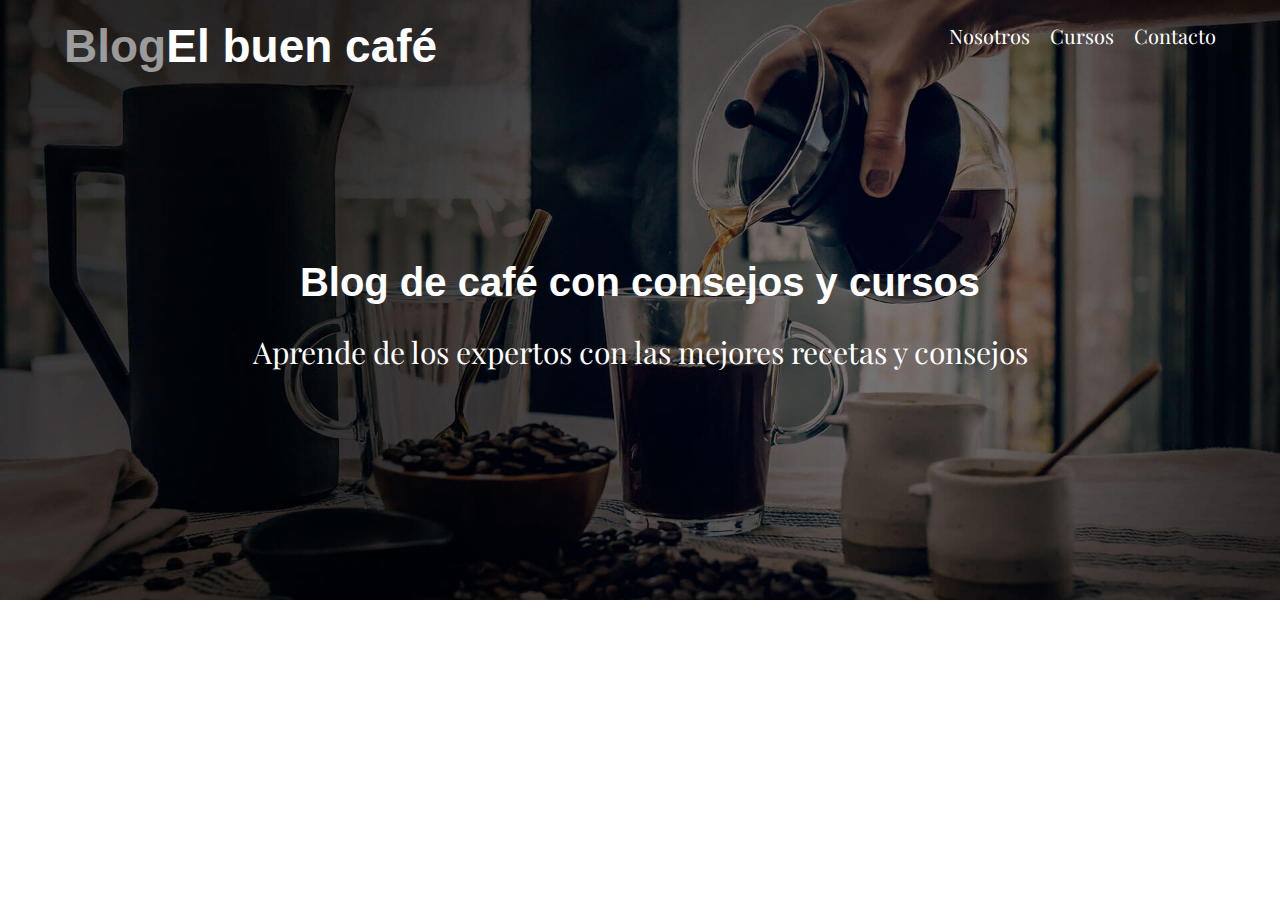
==== index.html @ 747501a8 "Primer commit, se tiene el menu, logo titulo y contendor de presentacion con dienos listos" ====
<!DOCTYPE html>
<html lang="en">
<head>
    <meta charset="UTF-8">
    <meta http-equiv="X-UA-Compatible" content="IE=edge">
    <meta name="viewport" content="width=device-width, initial-scale=1.0">
    <title>El buen café</title>
    <link rel="stylesheet" href="css/normalize.css">
    <link rel="stylesheet" href="css/style.css">
    <link rel="preconnect" href="https://fonts.googleapis.com">
<link rel="preconnect" href="https://fonts.gstatic.com" crossorigin>
<link href="https://fonts.googleapis.com/css2?family=Playfair+Display&display=swap" rel="stylesheet"> 
</head>
<body>
    <header class="header">
        <div class="contenedor">
            <div class="barra">
                <a class="logo" href="index.html">
                    <h1 class="no-margin"><span>Blog</span>El buen café</h1>
                </a>

                <nav class="navegacion">
                    <a href="nosotros.html" 
                    class="navegacion__enlace">Nosotros</a>
                    <a href="cursos.html" 
                    class="navegacion__enlace">Cursos</a>
                    <a href="contacto.html" 
                    class="navegacion__enlace">Contacto</a>
                </nav>
            </div>
        </div>

        <div class="header__texto">
            <h2 class="no-margin">Blog de café con consejos y cursos</h2>
            <p class="no-margin">Aprende de los expertos con las mejores recetas y consejos</p>
        </div>
    </header>
</body>
</html>
---- css/style.css ----
:root {
    --titulo: 'PT sans', sans-serif;
    --parrafo: 'Playfair Display', serif;

    --primario: #784d3c;
    --blanco: #ffffff;
    --negro: #000000;
}

html {
    box-sizing: border-box;
    font-size: 62.5%; /*1rem = 10px*/
}

*, *:before, *:after {
    box-sizing: inherit;
}

body {
    font-family: var(--parrafo);
    font-size: 4rem;
    line-height: 2;
}

/*Globales*/

.contenedor {
    max-width: 120rem;
    width: 90%;
    margin: 0 auto;
}

a {
    text-decoration: none;
}

h1, h2, h3, h4 {
    font-family: var(--titulo);
}

h1 {
    color: var(--blanco);
    font-size: 2.8rem;
}

h2 {
    font-size: 2rem;
}

h3 {
    font-size: 1.6rem;
}

h4 {
    font-size: 1.4rem;
}

p {
    font-size: 1.4rem;
}

img {
    max-width: 100%;
}

.no-margin {
    margin: 0;
}

.no-padding {
    padding: 0;
}

.cetrar-texto{
    text-align: center;
}

.header {
    background-image: url(../img/banner.jpg);
    height: 60rem;
    background-size: cover;
    background-repeat: no repeat;
    background-position: center center;
}

.header__texto {
    text-align: center;
    color: var(--blanco);
    margin-top: 15rem;
}

h1 span{
    color: #c3c3c3c3;
    font-weight: bold;
}

.navegacion__enlace {
    color: var(--blanco);
    font-family: var(--parrafo);
    font-size: 2rem;
    padding-bottom: 2rem;
}

.barra {
    display: flex;
    flex-direction: column;
    justify-content: center;
    align-items: center;
    gap: 2rem;
}

.navegacion {
    display: flex;
    flex-direction: column;
}

@media (min-width: 768px) {
    h1 {
        font-size: 4.6rem;
    }

    h2 {
        font-size: 4rem;
    }

    h3 {
        font-size: 3.6rem;
    }

    h4 {
        font-size: 3rem;
    }

    p {
        font-size: 3rem;
    }

    .barra {
        flex-direction: row;
        justify-content: space-between;
        align-items: center;
    }
    
    .navegacion {
        flex-direction: row;
        gap: 2rem;
    }
}
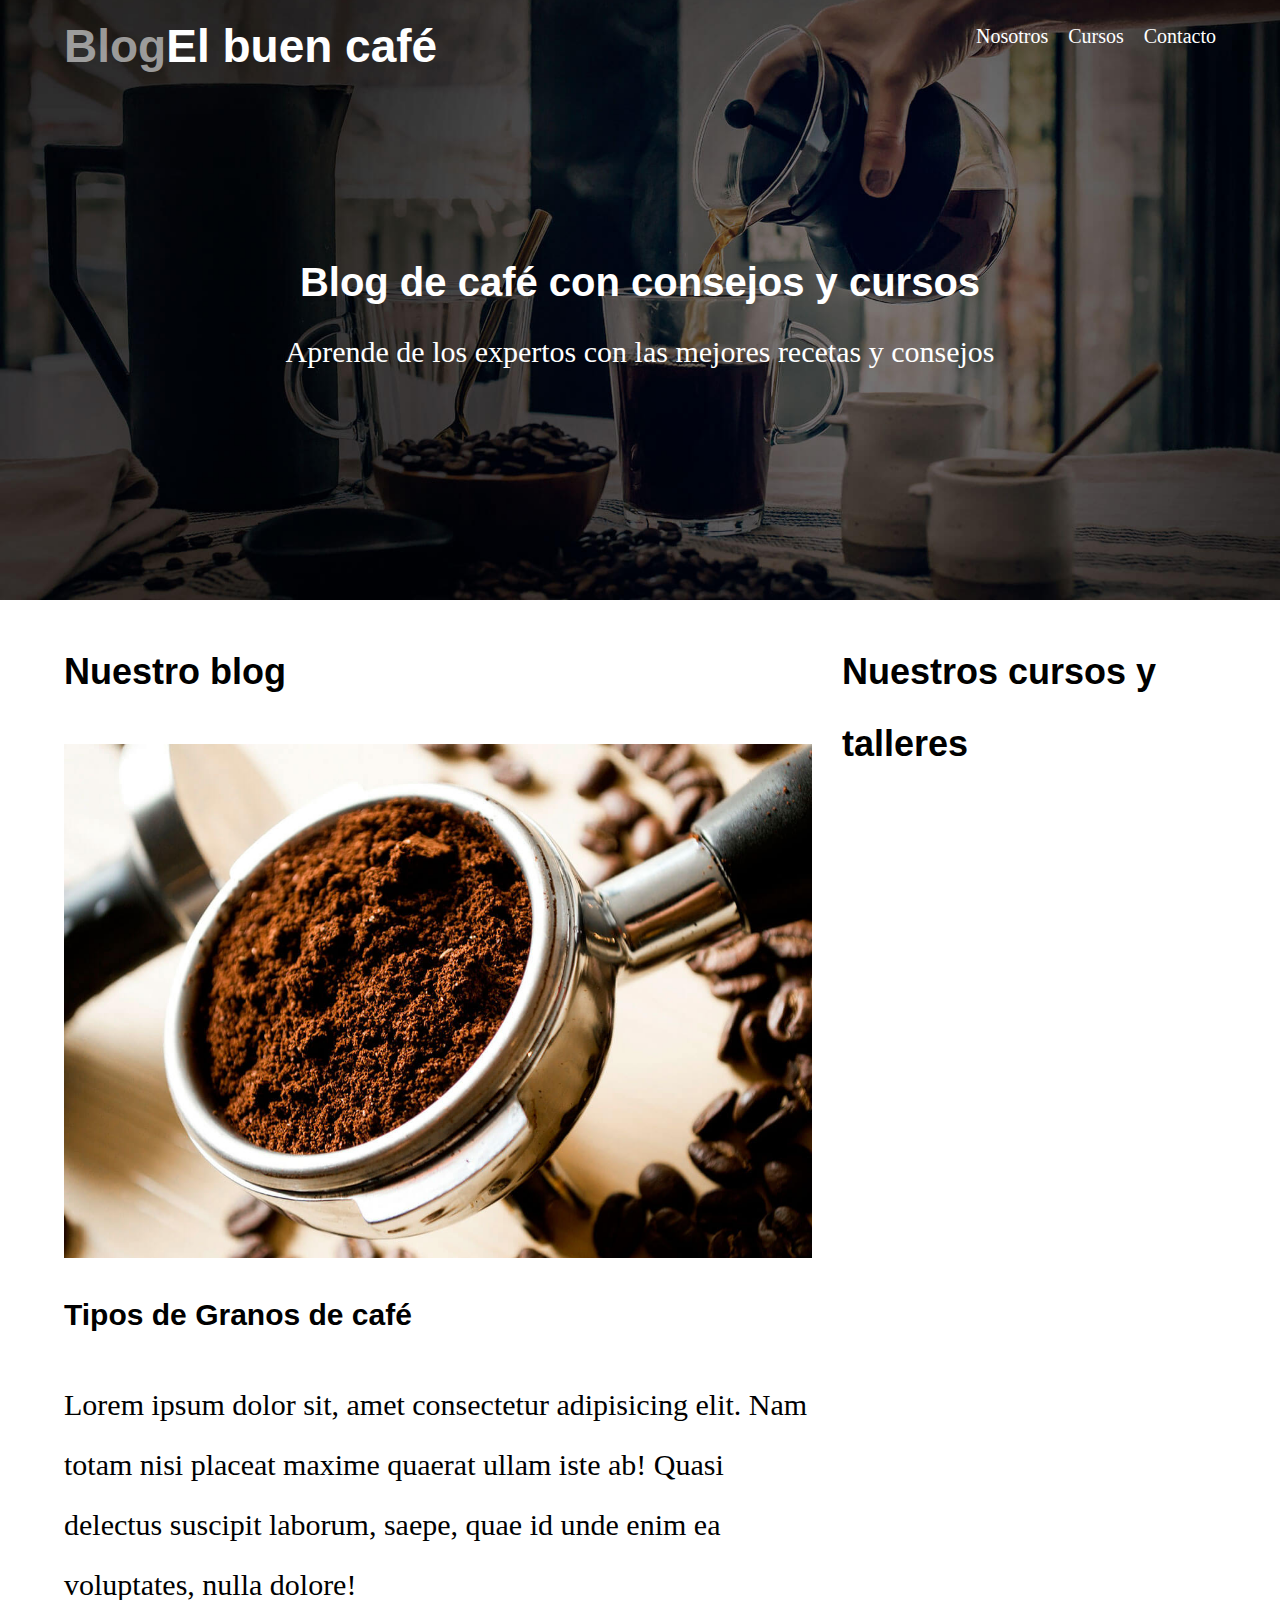
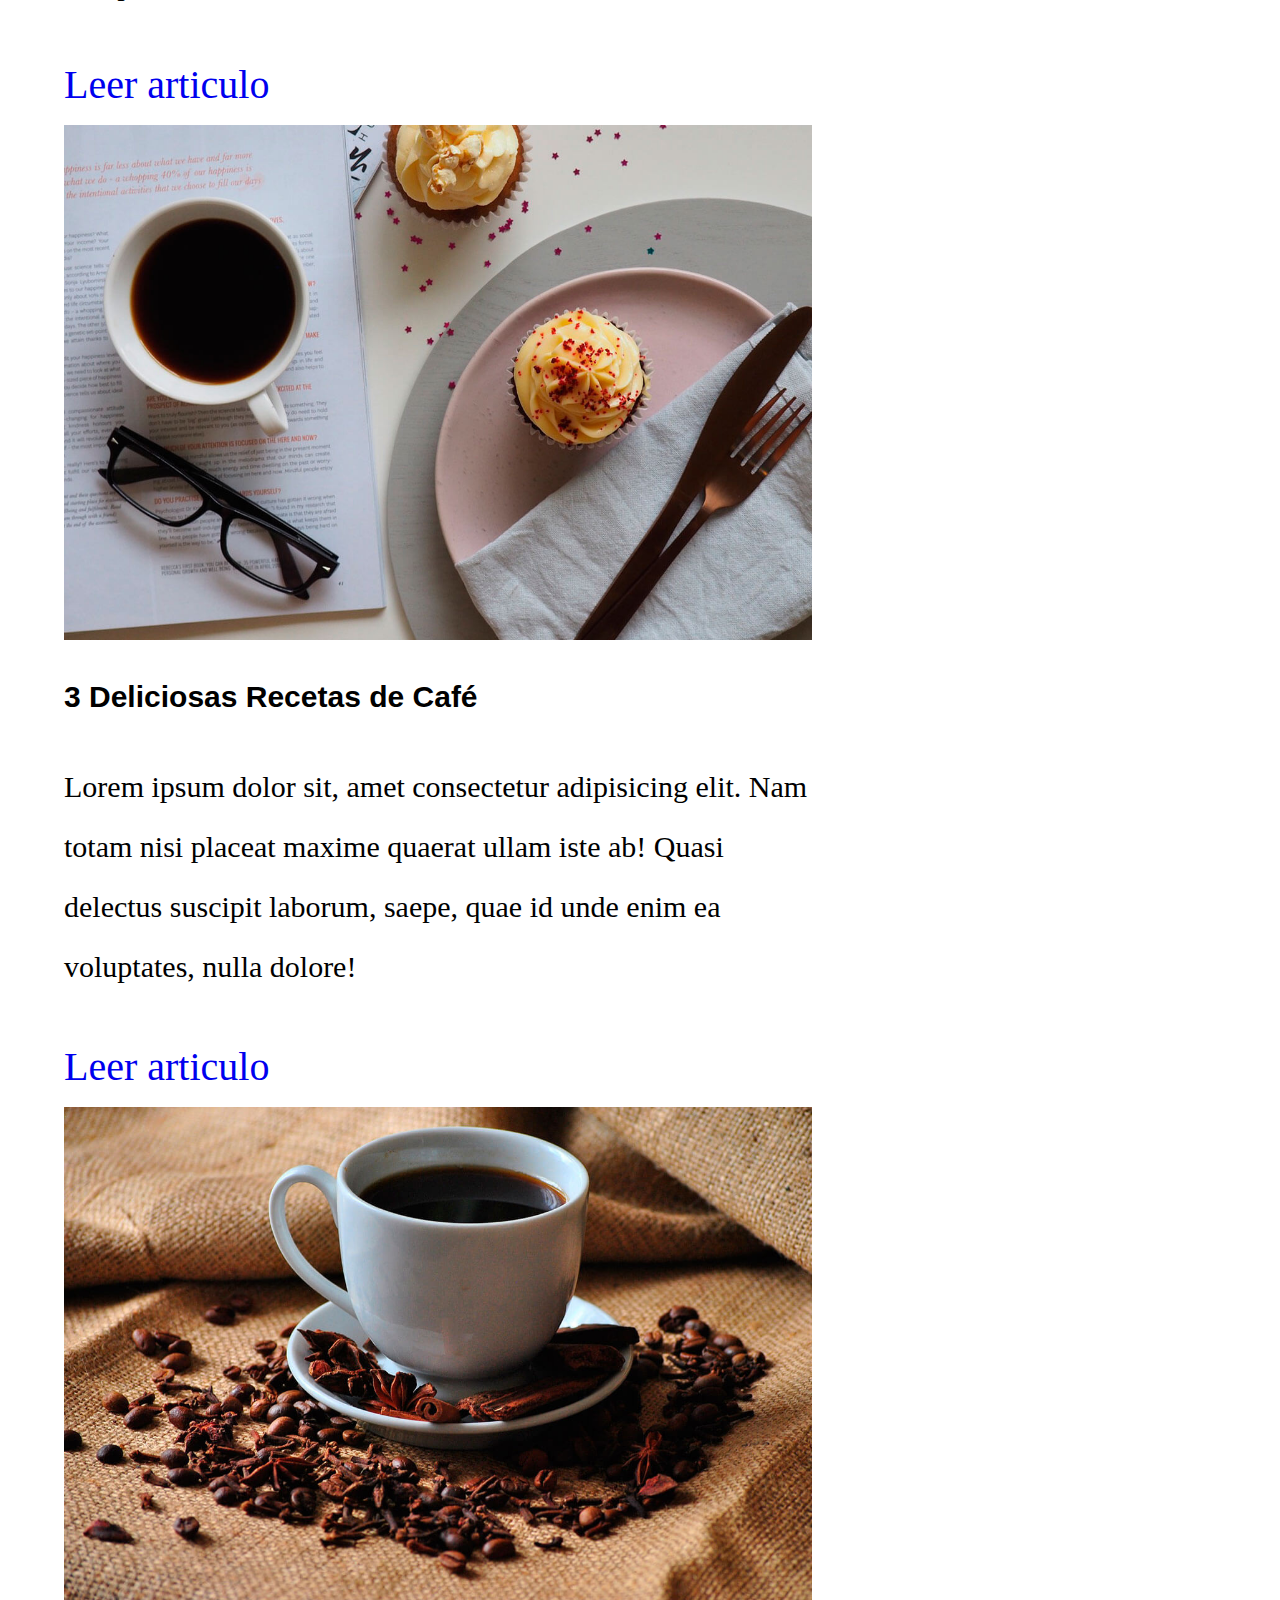
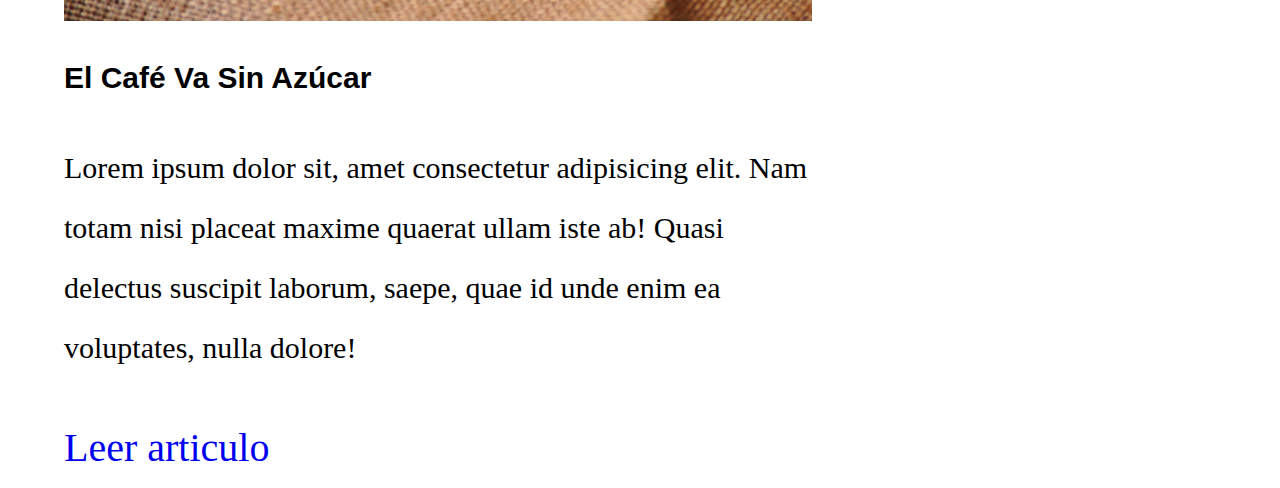
==== commit 02c51639: "Se agrego en el html la parte del blog dentro del main y el aside aun vacio. Todo esto sin css aun" ====
--- a/index.html
+++ b/index.html
@@ -35,5 +35,48 @@
             <p class="no-margin">Aprende de los expertos con las mejores recetas y consejos</p>
         </div>
     </header>
+    <!-- Contenido principal -->
+    <div class="contenedor contenido-principal">
+        <main class="blog">
+            <h3>Nuestro blog</h3>
+
+            <article class="entrada">
+                <div class="entrada__img">
+                    <img src="img/blog1.jpg" alt="Medidor café expresso">
+                </div>
+                <div class="entrada__contenido">
+                    <h4 class="no-margin">Tipos de Granos de café</h4>
+                    <p>Lorem ipsum dolor sit, amet consectetur adipisicing elit. Nam totam nisi placeat maxime quaerat ullam iste ab! Quasi delectus suscipit laborum, saepe, quae id unde enim ea voluptates, nulla dolore!</p>
+                    <a href="entrada.html" class="boton boton--primario">Leer articulo</a>
+                </div>
+            </article>
+
+            <article class="entrada">
+                <div class="entrada__img">
+                    <img src="img/blog2.jpg" alt="Medidor café expresso">
+                </div>
+                <div class="entrada__contenido">
+                    <h4 class="no-margin">3 Deliciosas Recetas de Café</h4>
+                    <p>Lorem ipsum dolor sit, amet consectetur adipisicing elit. Nam totam nisi placeat maxime quaerat ullam iste ab! Quasi delectus suscipit laborum, saepe, quae id unde enim ea voluptates, nulla dolore!</p>
+                    <a href="entrada.html" class="boton boton--primario">Leer articulo</a>
+                </div>
+            </article>
+
+            <article class="entrada">
+                <div class="entrada__img">
+                    <img src="img/blog3.jpg" alt="Medidor café expresso">
+                </div>
+                <div class="entrada__contenido">
+                    <h4 class="no-margin">El Café Va Sin Azúcar</h4>
+                    <p>Lorem ipsum dolor sit, amet consectetur adipisicing elit. Nam totam nisi placeat maxime quaerat ullam iste ab! Quasi delectus suscipit laborum, saepe, quae id unde enim ea voluptates, nulla dolore!</p>
+                    <a href="entrada.html" class="boton boton--primario">Leer articulo</a>
+                </div>
+            </article>
+        </main>
+
+        <aside class="sidebar">
+            <h3>Nuestros cursos y talleres</h3>
+        </aside>
+    </div>
 </body>
 </html>--- a/css/style.css
+++ b/css/style.css
@@ -1,6 +1,6 @@
 :root {
     --titulo: 'PT sans', sans-serif;
-    --parrafo: 'Playfair Display', serif;
+    --parrafo: 'Poppins', serif;
 
     --primario: #784d3c;
     --blanco: #ffffff;
@@ -145,4 +145,10 @@
         flex-direction: row;
         gap: 2rem;
     }
+
+    .contenido-principal {
+        display: grid;
+        grid-template-columns: 2fr 1fr;
+        gap: 3rem;
+    }
 }
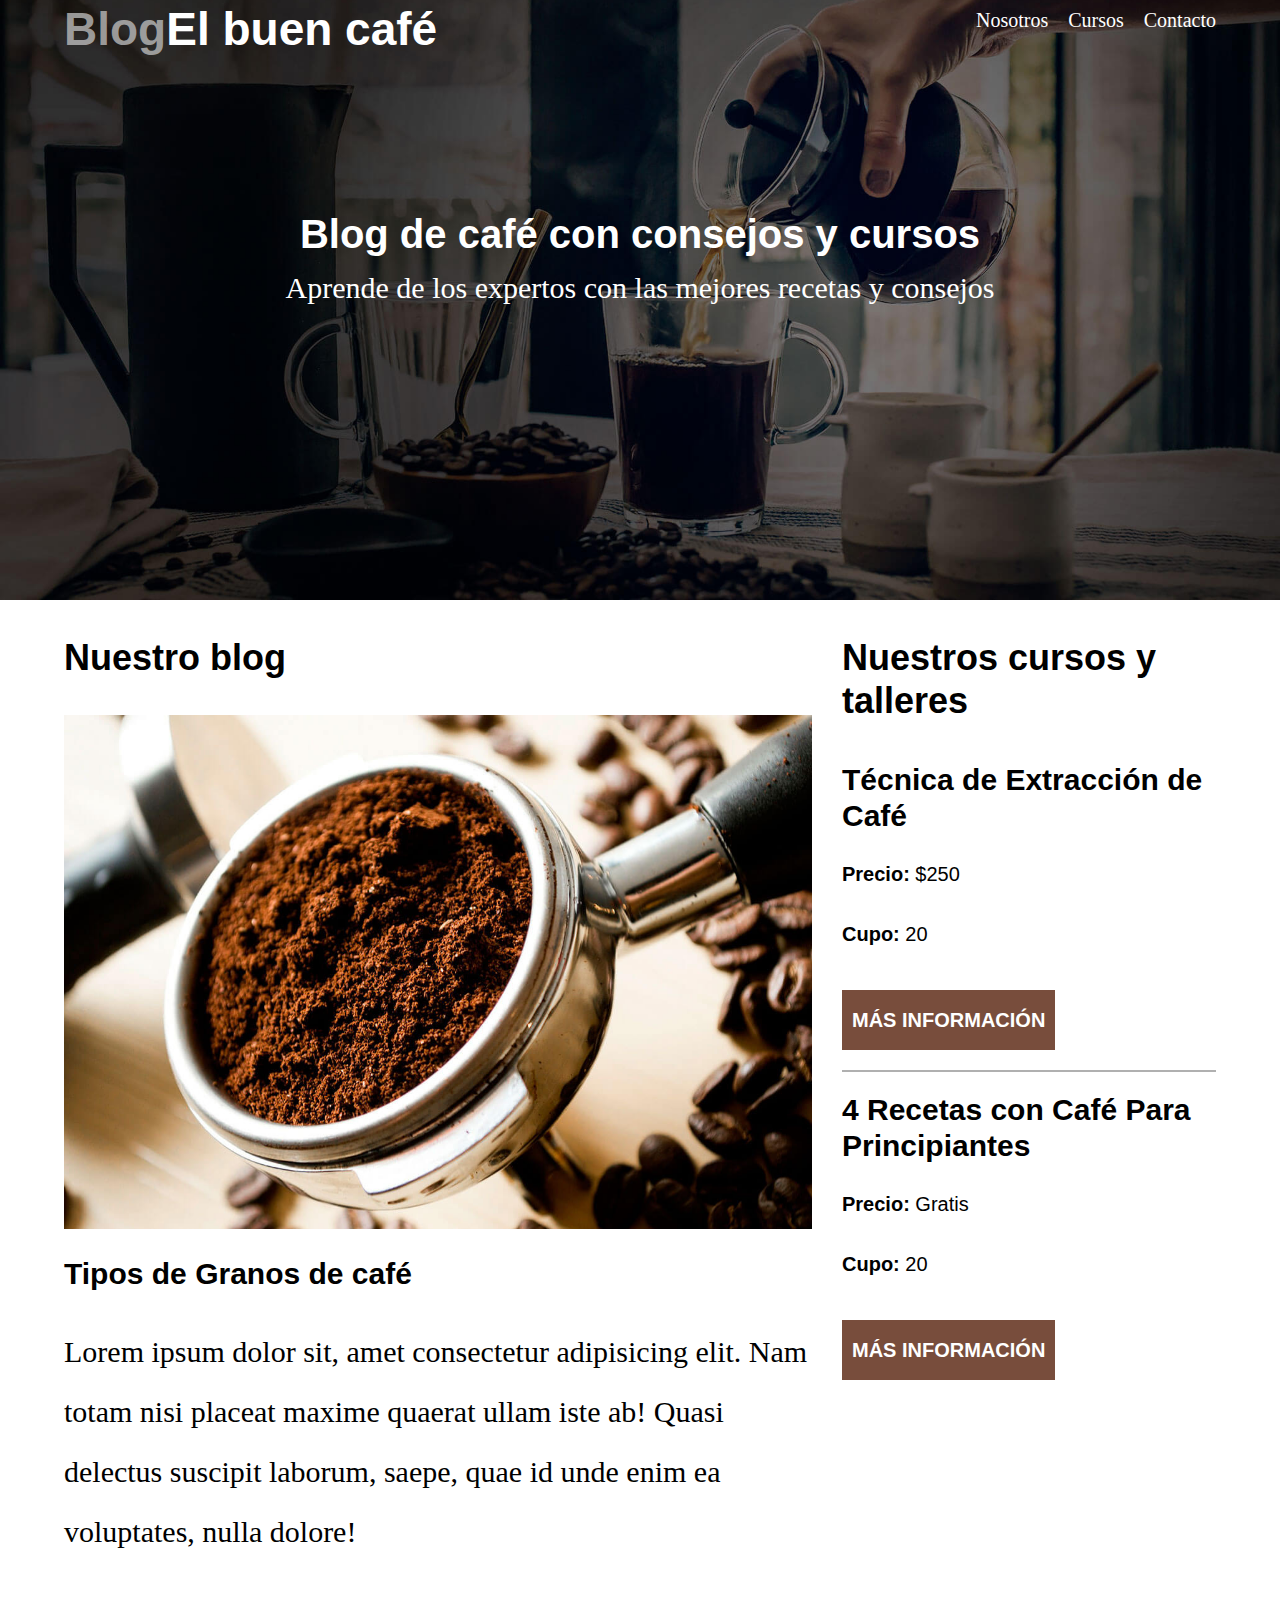
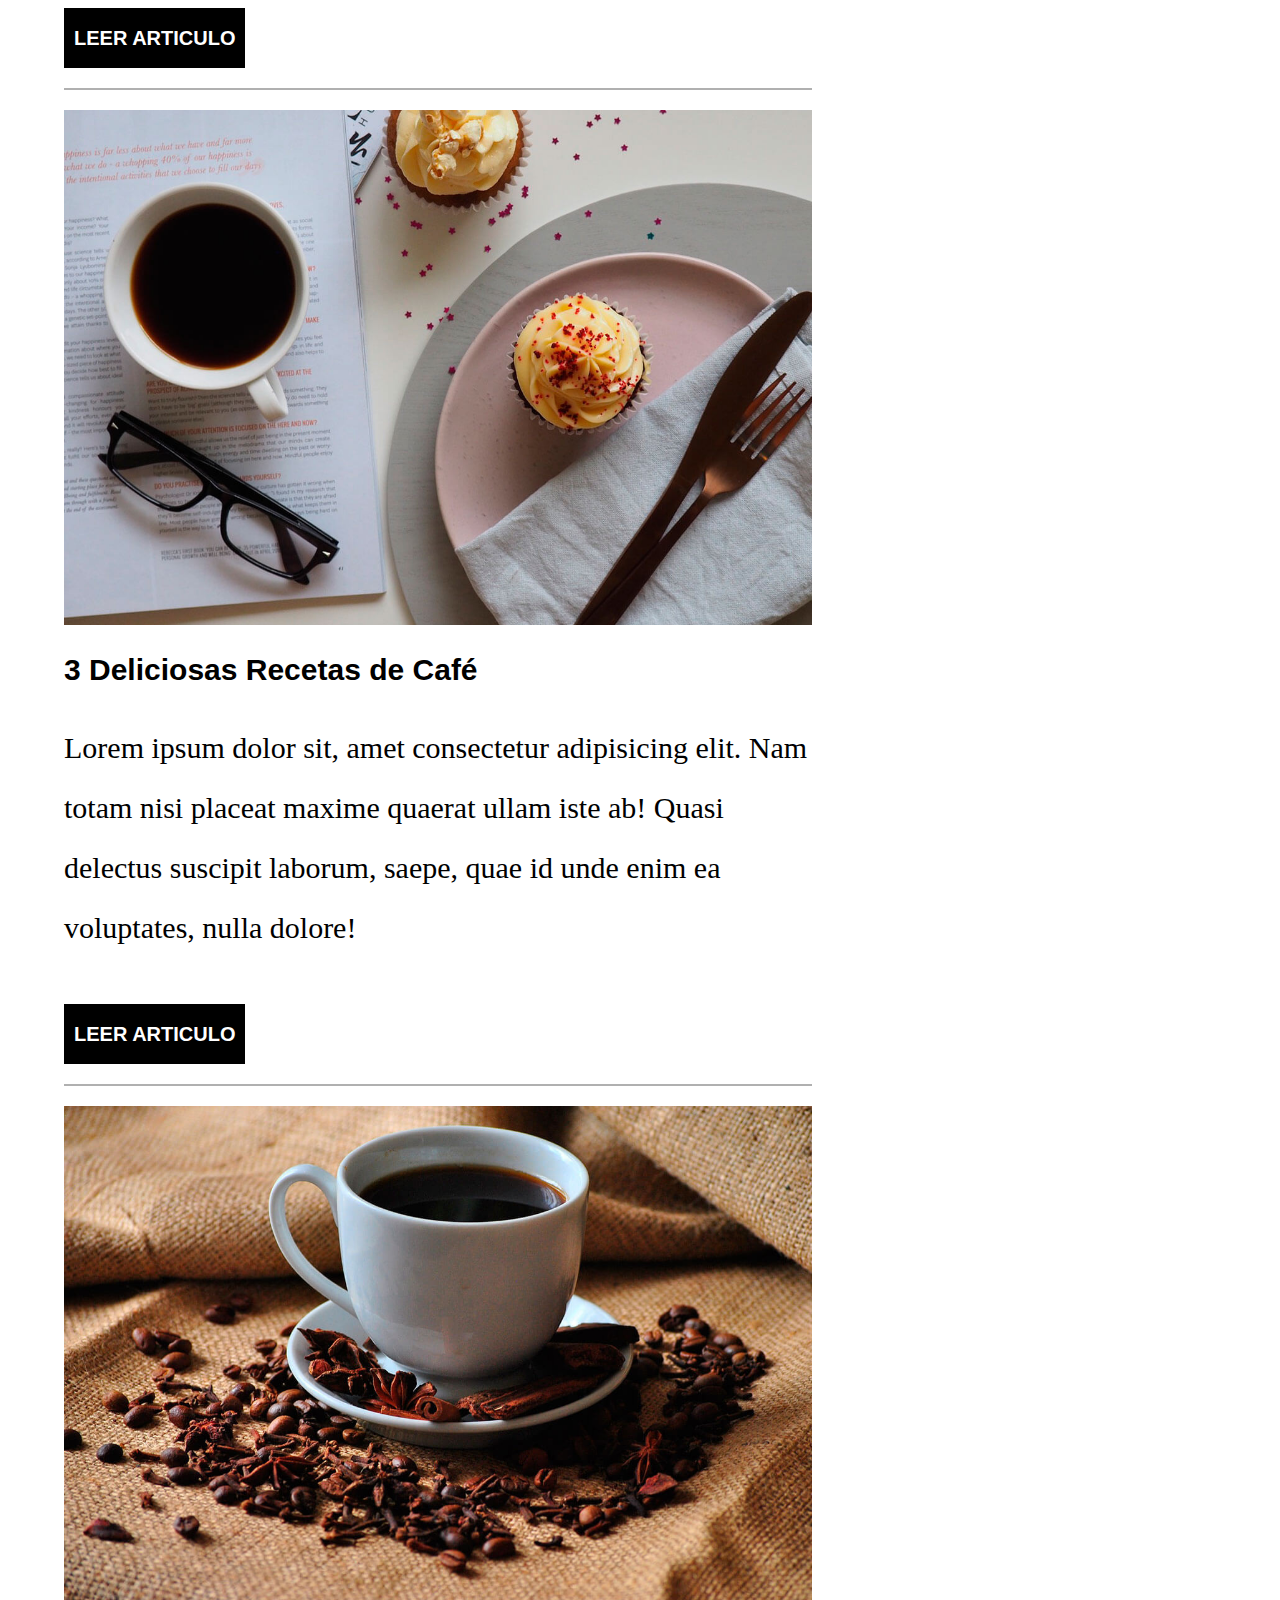
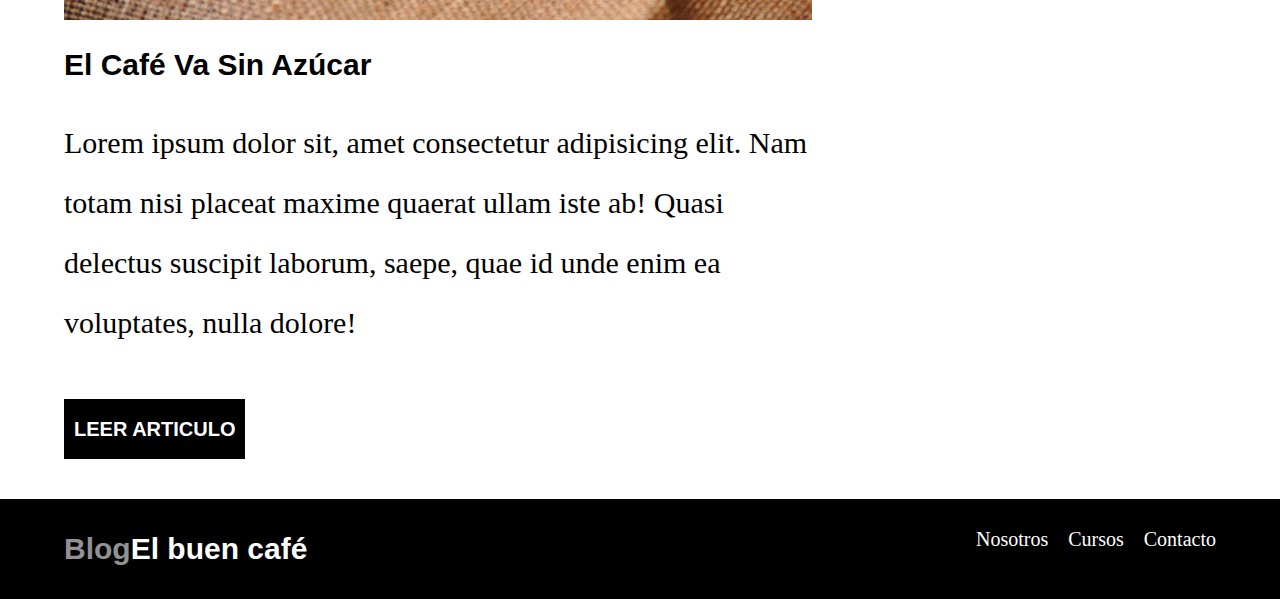
==== commit 81826bd7: "Se agregaron los botones primarios y secundarios, ademas de la seccion de cursos. Tambien se agregó " ====
--- a/index.html
+++ b/index.html
@@ -73,10 +73,53 @@
                 </div>
             </article>
         </main>
-
+        
         <aside class="sidebar">
             <h3>Nuestros cursos y talleres</h3>
+            
+            <ul class="cursos no-padding">
+                <li class="widget-curso">
+                    <h4 class="no-margin">Técnica de Extracción de Café</h4>
+                    <p class="widget-curso__label">Precio: 
+                        <span class="widget-curso__info">$250</span>
+                    </p>
+                    <p class="widget-curso__label">Cupo: 
+                        <span class="widget-curso__info">20</span>
+                    </p>
+                    <a href="entrada.html" class="boton boton--secundario">Más información</a>
+                </li>
+                
+                <li class="widget-curso">
+                    <h4 class="no-margin">4 Recetas con Café Para Principiantes</h4>
+                    <p class="widget-curso__label">Precio: 
+                        <span class="widget-curso__info">Gratis</span>
+                    </p>
+                    <p class="widget-curso__label">Cupo: 
+                        <span class="widget-curso__info">20</span>
+                    </p>
+                    <a href="entrada.html" class="boton boton--secundario">Más información</a>
+                </li>
+            </ul>
         </aside>
     </div>
+
+    <footer class="barra footer">
+        <div class="contenedor">
+            <div class="barra">
+                <a class="logo logo--footer" href="index.html">
+                    <h1 class="no-margin"><span>Blog</span>El buen café</h1>
+                </a>
+
+                <nav class="navegacion">
+                    <a href="nosotros.html" 
+                    class="navegacion__enlace">Nosotros</a>
+                    <a href="cursos.html" 
+                    class="navegacion__enlace">Cursos</a>
+                    <a href="contacto.html" 
+                    class="navegacion__enlace">Contacto</a>
+                </nav>
+            </div>
+        </div>
+    </footer>
 </body>
 </html>--- a/css/style.css
+++ b/css/style.css
@@ -4,6 +4,7 @@
 
     --primario: #784d3c;
     --blanco: #ffffff;
+    --gris: #b0b0b0;
     --negro: #000000;
 }
 
@@ -36,6 +37,7 @@
 
 h1, h2, h3, h4 {
     font-family: var(--titulo);
+    line-height: 1.2;
 }
 
 h1 {
@@ -152,3 +154,70 @@
         gap: 3rem;
     }
 }
+
+.cursos {
+    list-style: none;
+}
+
+.entrada {
+    border-bottom: 2px solid var(--gris);
+    margin-bottom: 2rem;
+}
+.entrada:last-of-type {
+    border-bottom: none;
+    margin-bottom: none;
+}
+
+.boton {
+    display: block;
+    color: var(--blanco);
+    font-family: var(--titulo);
+    font-size: 2rem;
+    text-transform: uppercase;
+    font-weight: bold;
+    padding: 1rem;
+    text-align: center;
+    margin-bottom: 2rem;
+}
+
+.boton--primario {
+    background-color: var(--negro);
+}
+.boton--secundario {
+    background-color: var(--primario);
+}
+
+@media (min-width: 768px) {
+    .boton {
+        display: inline-block;
+    }
+}
+
+.widget-curso {
+    border-bottom: 2px solid var(--gris);
+    margin-bottom: 2rem;
+}
+.widget-curso:last-of-type {
+    border-bottom: none;
+    margin-bottom: 0;
+}
+.widget-curso__label,
+.widget-curso__info {
+    font-size: 2rem;
+}
+.widget-curso__label {
+    font-family: var(--titulo);
+    font-weight: bold;
+}
+.widget-curso__info {
+    font-weight: normal;
+}
+
+.footer {
+    background-color: var(--negro);
+    padding: 2rem 0;
+}
+
+.logo--footer h1 {
+    font-size: 3rem;
+}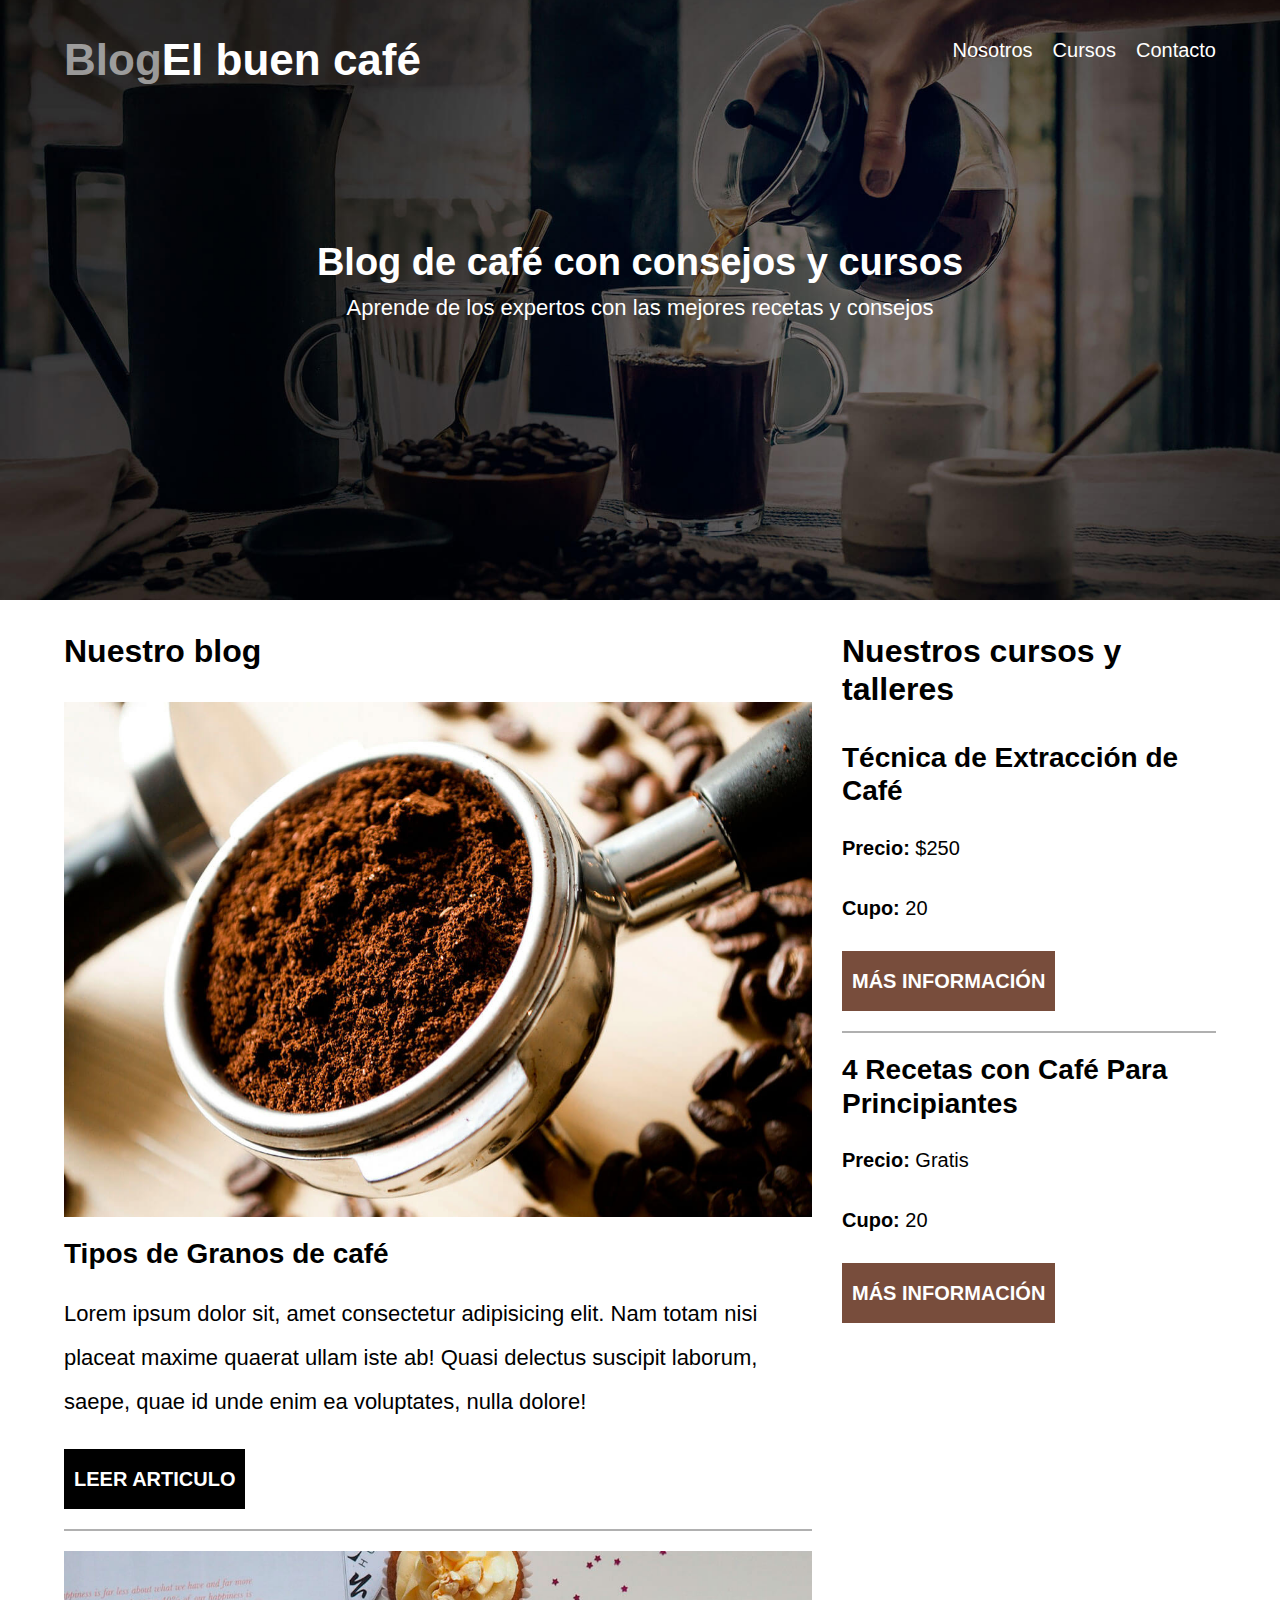
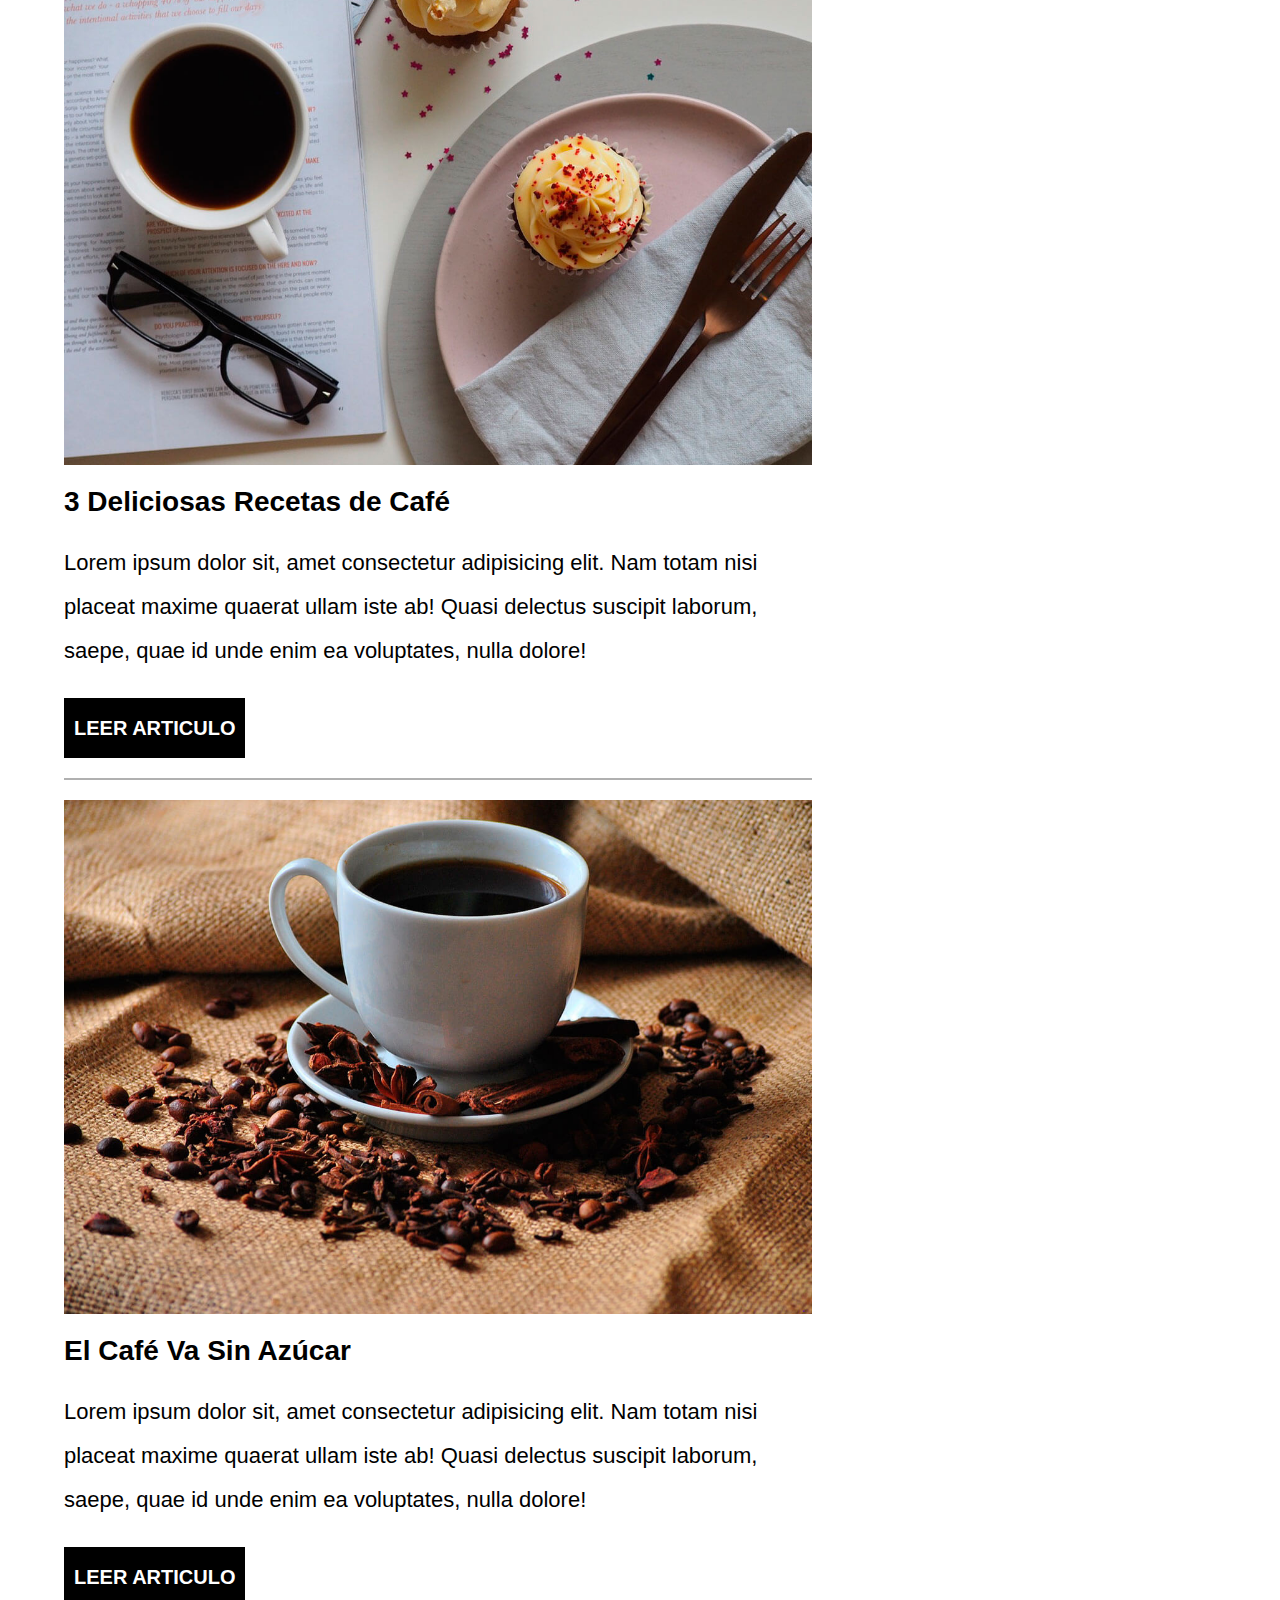
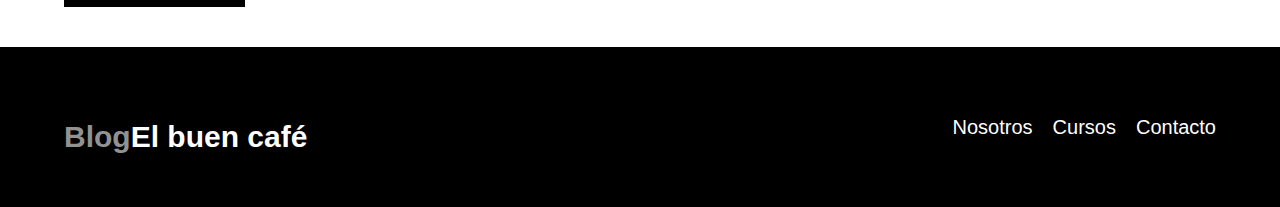
==== commit b4f9fb85: "Se agregó lazy loading a index, pero no veo que funcione en firefox developer edition" ====
--- a/index.html
+++ b/index.html
@@ -11,6 +11,7 @@
 <link rel="preconnect" href="https://fonts.gstatic.com" crossorigin>
 <link href="https://fonts.googleapis.com/css2?family=Playfair+Display&display=swap" rel="stylesheet"> 
 </head>
+
 <body>
     <header class="header">
         <div class="contenedor">
@@ -42,7 +43,7 @@
 
             <article class="entrada">
                 <div class="entrada__img">
-                    <img src="img/blog1.jpg" alt="Medidor café expresso">
+                    <img loading="lazy" src="img/blog1.jpg" alt="Medidor café expresso">
                 </div>
                 <div class="entrada__contenido">
                     <h4 class="no-margin">Tipos de Granos de café</h4>
@@ -53,7 +54,7 @@
 
             <article class="entrada">
                 <div class="entrada__img">
-                    <img src="img/blog2.jpg" alt="Medidor café expresso">
+                    <img loading="lazy" src="img/blog2.jpg" alt="Medidor café expresso">
                 </div>
                 <div class="entrada__contenido">
                     <h4 class="no-margin">3 Deliciosas Recetas de Café</h4>
@@ -64,7 +65,7 @@
 
             <article class="entrada">
                 <div class="entrada__img">
-                    <img src="img/blog3.jpg" alt="Medidor café expresso">
+                    <img loading="lazy" src="img/blog3.jpg" alt="Medidor café expresso">
                 </div>
                 <div class="entrada__contenido">
                     <h4 class="no-margin">El Café Va Sin Azúcar</h4>
--- a/css/style.css
+++ b/css/style.css
@@ -1,6 +1,6 @@
 :root {
     --titulo: 'PT sans', sans-serif;
-    --parrafo: 'Poppins', serif;
+    --parrafo: 'Roboto', sans-serif;;
 
     --primario: #784d3c;
     --blanco: #ffffff;
@@ -19,7 +19,7 @@
 
 body {
     font-family: var(--parrafo);
-    font-size: 4rem;
+    font-size: 3rem;
     line-height: 2;
 }
 
@@ -27,7 +27,7 @@
 
 .contenedor {
     max-width: 120rem;
-    width: 90%;
+    width: min(90%, 120rem);
     margin: 0 auto;
 }
 
@@ -73,7 +73,7 @@
     padding: 0;
 }
 
-.cetrar-texto{
+.centrar-texto {
     text-align: center;
 }
 
@@ -109,6 +109,7 @@
     justify-content: center;
     align-items: center;
     gap: 2rem;
+    padding-top: 3rem;
 }
 
 .navegacion {
@@ -118,23 +119,23 @@
 
 @media (min-width: 768px) {
     h1 {
-        font-size: 4.6rem;
+        font-size: 4.4rem;
     }
 
     h2 {
-        font-size: 4rem;
+        font-size: 3.8rem;
     }
 
     h3 {
-        font-size: 3.6rem;
+        font-size: 3.2rem;
     }
 
     h4 {
-        font-size: 3rem;
+        font-size: 2.8rem;
     }
 
     p {
-        font-size: 3rem;
+        font-size: 2.2rem;
     }
 
     .barra {
@@ -178,6 +179,11 @@
     padding: 1rem;
     text-align: center;
     margin-bottom: 2rem;
+    border: none;
+}
+
+.boton:hover {
+    cursor: pointer;
 }
 
 .boton--primario {
@@ -193,31 +199,104 @@
     }
 }
 
-.widget-curso {
+.widget-curso,
+.curso {
     border-bottom: 2px solid var(--gris);
     margin-bottom: 2rem;
 }
-.widget-curso:last-of-type {
+.widget-curso:last-of-type, 
+.curso:last-of-type {
     border-bottom: none;
     margin-bottom: 0;
 }
 .widget-curso__label,
-.widget-curso__info {
-    font-size: 2rem;
-}
-.widget-curso__label {
+.widget-curso__info,
+.curso__label,
+.curso__info
+ {
+    font-size: 2rem;
+}
+.widget-curso__label,
+.curso__label {
     font-family: var(--titulo);
     font-weight: bold;
 }
-.widget-curso__info {
+.widget-curso__info,
+.curso__info {
     font-weight: normal;
 }
 
 .footer {
     background-color: var(--negro);
-    padding: 2rem 0;
+    padding-bottom: 4rem;
 }
 
 .logo--footer h1 {
     font-size: 3rem;
+}
+
+/* Nosotros */
+
+.nosotros {
+    margin: 0 auto;
+}
+
+
+@media (min-width: 768px) {
+    .nosotros p {
+        font-size: 2.6rem;
+    }
+
+    .nosotros {
+        display: flex;
+        justify-content: center;
+        align-items: center;
+        gap: 2rem;
+    }
+    
+    .nosotros div {
+        flex-basis: 50%;
+    }
+}
+
+
+.curso {
+    padding: 0 3rem;
+}
+
+@media (min-width: 768px) {
+    .curso {
+        display: grid;
+        grid-template-columns: 1fr 2fr;
+        gap: 2rem;
+    }
+}
+
+.contacto-bg {
+    background-image: url(../img/contacto.jpg);
+    height: 40rem;
+    background-size: cover;
+}
+
+.formulario {
+    background-color: var(--blanco);
+    margin: -5rem auto 0 auto;
+    width: 90%;
+    padding: 5rem;
+}
+
+.campo {
+    display: grid;
+    grid-template-columns: 1fr;
+    font-size: 2rem;
+}
+.campo--boton {
+    margin-top: 2rem;
+}
+
+@media (min-width: 768px) {
+    .campo {
+        grid-template-columns: 1fr 5fr;
+        margin-top: 2rem;
+    }
 }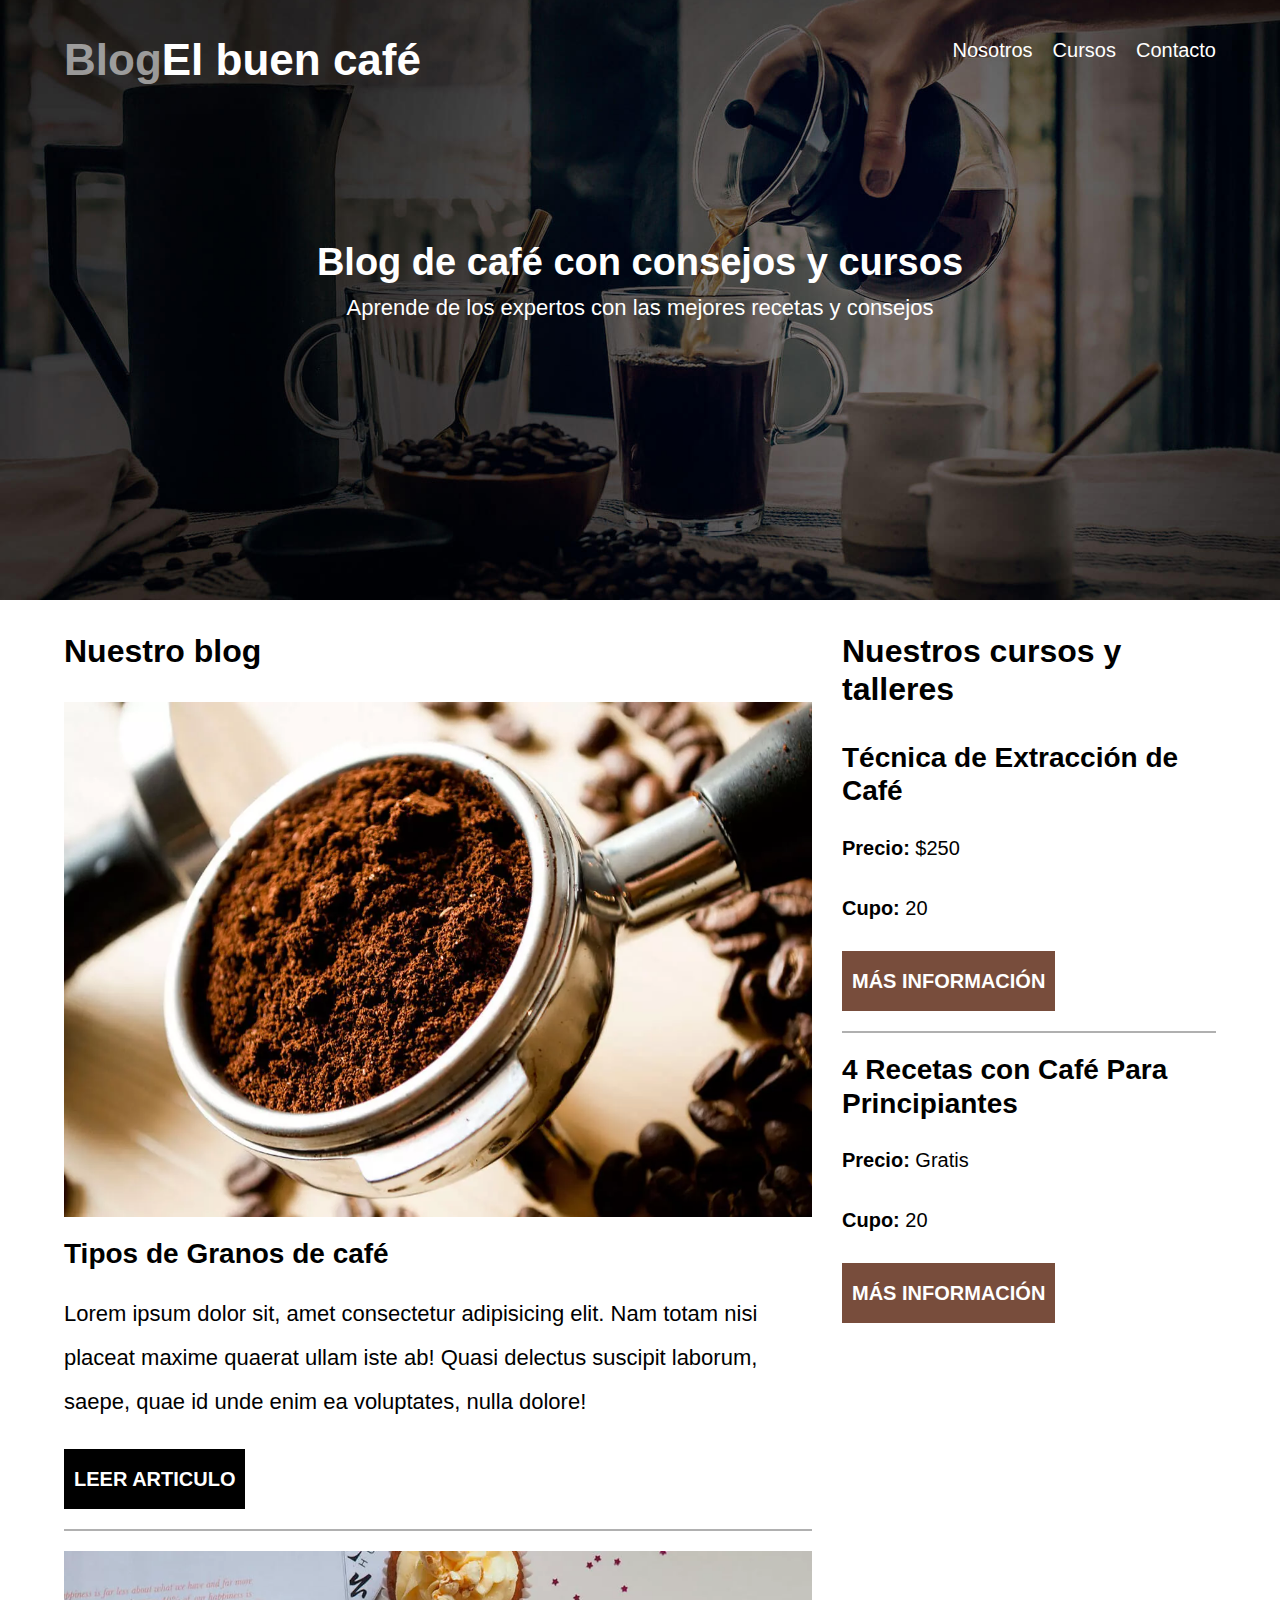
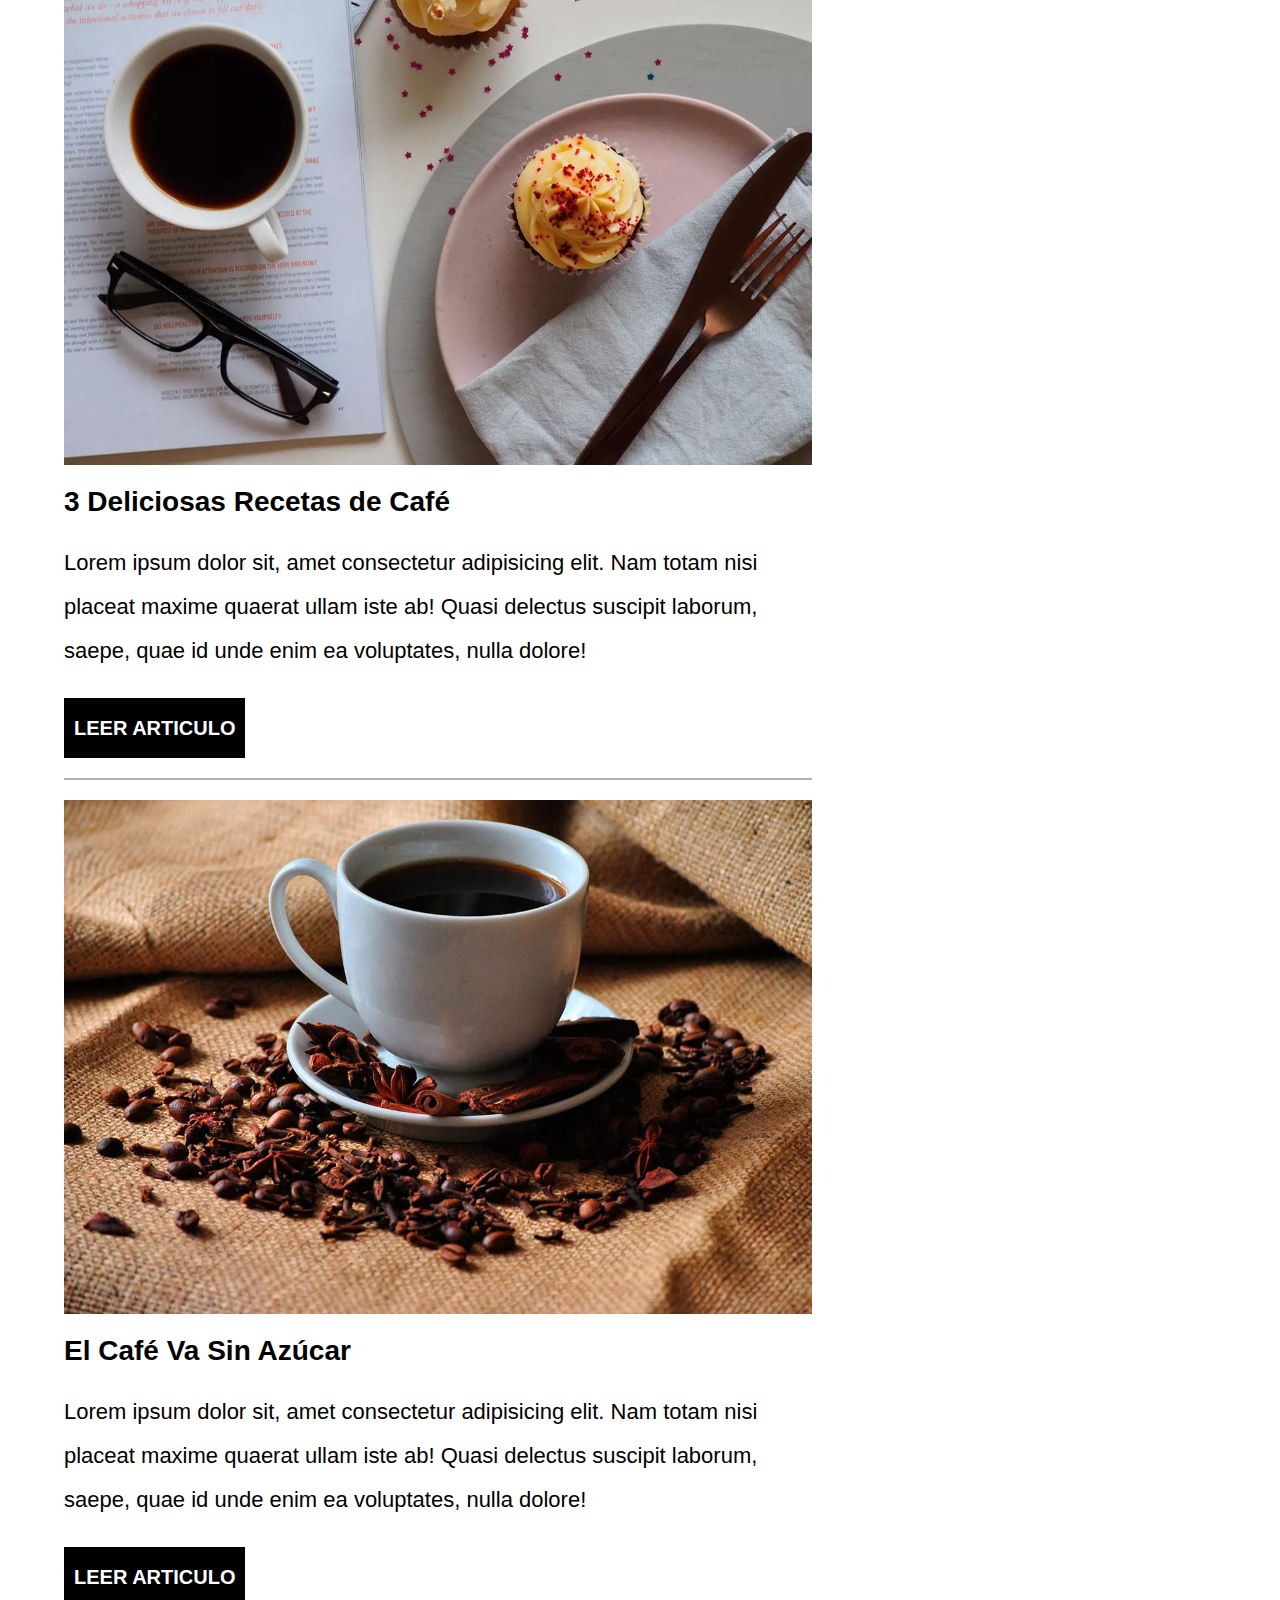
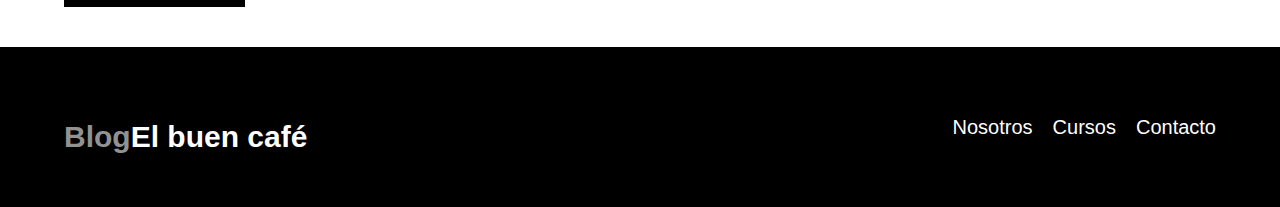
==== commit af31992c: "Se agrego el archivo modernizer.js y las imagenes webp en el index" ====
--- a/index.html
+++ b/index.html
@@ -1,126 +1,188 @@
 <!DOCTYPE html>
 <html lang="en">
-<head>
-    <meta charset="UTF-8">
-    <meta http-equiv="X-UA-Compatible" content="IE=edge">
-    <meta name="viewport" content="width=device-width, initial-scale=1.0">
+  <head>
+    <meta charset="UTF-8" />
+    <meta http-equiv="X-UA-Compatible" content="IE=edge" />
+    <meta name="viewport" content="width=device-width, initial-scale=1.0" />
     <title>El buen café</title>
-    <link rel="stylesheet" href="css/normalize.css">
-    <link rel="stylesheet" href="css/style.css">
-    <link rel="preconnect" href="https://fonts.googleapis.com">
-<link rel="preconnect" href="https://fonts.gstatic.com" crossorigin>
-<link href="https://fonts.googleapis.com/css2?family=Playfair+Display&display=swap" rel="stylesheet"> 
-</head>
 
-<body>
+    <link rel="prefetch" href="cursos.html" as="document">
+
+    <link rel="preload" href="css/normalize.css" />
+    <link rel="stylesheet" href="css/normalize.css" />
+
+    <link rel="preload" href="css/style.css" />
+    <link rel="stylesheet" href="css/style.css" />
+
+    <link
+      rel="preload"
+      href="https://fonts.googleapis.com/css2?family=Playfair+Display&display=swap"
+      crossorigin="crossorigin"
+      as="font"
+    />
+    <link rel="preconnect" href="https://fonts.googleapis.com" />
+    <link rel="preconnect" href="https://fonts.gstatic.com" crossorigin />
+    <link
+      href="https://fonts.googleapis.com/css2?family=Playfair+Display&display=swap"
+      rel="stylesheet"
+    />
+  </head>
+
+  <body>
     <header class="header">
-        <div class="contenedor">
-            <div class="barra">
-                <a class="logo" href="index.html">
-                    <h1 class="no-margin"><span>Blog</span>El buen café</h1>
-                </a>
+      <div class="contenedor">
+        <div class="barra">
+          <a class="logo" href="index.html">
+            <h1 class="no-margin"><span>Blog</span>El buen café</h1>
+          </a>
 
-                <nav class="navegacion">
-                    <a href="nosotros.html" 
-                    class="navegacion__enlace">Nosotros</a>
-                    <a href="cursos.html" 
-                    class="navegacion__enlace">Cursos</a>
-                    <a href="contacto.html" 
-                    class="navegacion__enlace">Contacto</a>
-                </nav>
-            </div>
+          <nav class="navegacion">
+            <a href="nosotros.html" class="navegacion__enlace">Nosotros</a>
+            <a href="cursos.html" class="navegacion__enlace">Cursos</a>
+            <a href="contacto.html" class="navegacion__enlace">Contacto</a>
+          </nav>
         </div>
+      </div>
 
-        <div class="header__texto">
-            <h2 class="no-margin">Blog de café con consejos y cursos</h2>
-            <p class="no-margin">Aprende de los expertos con las mejores recetas y consejos</p>
-        </div>
+      <div class="header__texto">
+        <h2 class="no-margin">Blog de café con consejos y cursos</h2>
+        <p class="no-margin">
+          Aprende de los expertos con las mejores recetas y consejos
+        </p>
+      </div>
     </header>
     <!-- Contenido principal -->
     <div class="contenedor contenido-principal">
-        <main class="blog">
-            <h3>Nuestro blog</h3>
+      <main class="blog">
+        <h3>Nuestro blog</h3>
 
-            <article class="entrada">
-                <div class="entrada__img">
-                    <img loading="lazy" src="img/blog1.jpg" alt="Medidor café expresso">
-                </div>
-                <div class="entrada__contenido">
-                    <h4 class="no-margin">Tipos de Granos de café</h4>
-                    <p>Lorem ipsum dolor sit, amet consectetur adipisicing elit. Nam totam nisi placeat maxime quaerat ullam iste ab! Quasi delectus suscipit laborum, saepe, quae id unde enim ea voluptates, nulla dolore!</p>
-                    <a href="entrada.html" class="boton boton--primario">Leer articulo</a>
-                </div>
-            </article>
+        <article class="entrada">
+          <div class="entrada__img">
+            <picture>
+              <source srcset="img/blog1.webp" type="image/webp">
+              <img
+                loading="lazy"
+                src="img/blog1.jpg"
+                alt="Medidor café expresso"
+              />
+            </picture>
+          </div>
+          <div class="entrada__contenido">
+            <h4 class="no-margin">Tipos de Granos de café</h4>
+            <p>
+              Lorem ipsum dolor sit, amet consectetur adipisicing elit. Nam
+              totam nisi placeat maxime quaerat ullam iste ab! Quasi delectus
+              suscipit laborum, saepe, quae id unde enim ea voluptates, nulla
+              dolore!
+            </p>
+            <a href="entrada.html" class="boton boton--primario"
+              >Leer articulo</a
+            >
+          </div>
+        </article>
 
-            <article class="entrada">
-                <div class="entrada__img">
-                    <img loading="lazy" src="img/blog2.jpg" alt="Medidor café expresso">
-                </div>
-                <div class="entrada__contenido">
-                    <h4 class="no-margin">3 Deliciosas Recetas de Café</h4>
-                    <p>Lorem ipsum dolor sit, amet consectetur adipisicing elit. Nam totam nisi placeat maxime quaerat ullam iste ab! Quasi delectus suscipit laborum, saepe, quae id unde enim ea voluptates, nulla dolore!</p>
-                    <a href="entrada.html" class="boton boton--primario">Leer articulo</a>
-                </div>
-            </article>
+        <article class="entrada">
+          <div class="entrada__img">
+            <picture>
+              <source loading="lazy" srcset="img/blog2.webp" type="image/webp">
+              <img
+                loading="lazy"
+                src="img/blog2.jpg"
+                alt="Medidor café expresso"
+              />
+            </picture>
+          </div>
+          <div class="entrada__contenido">
+            <h4 class="no-margin">3 Deliciosas Recetas de Café</h4>
+            <p>
+              Lorem ipsum dolor sit, amet consectetur adipisicing elit. Nam
+              totam nisi placeat maxime quaerat ullam iste ab! Quasi delectus
+              suscipit laborum, saepe, quae id unde enim ea voluptates, nulla
+              dolore!
+            </p>
+            <a href="entrada.html" class="boton boton--primario"
+              >Leer articulo</a
+            >
+          </div>
+        </article>
 
-            <article class="entrada">
-                <div class="entrada__img">
-                    <img loading="lazy" src="img/blog3.jpg" alt="Medidor café expresso">
-                </div>
-                <div class="entrada__contenido">
-                    <h4 class="no-margin">El Café Va Sin Azúcar</h4>
-                    <p>Lorem ipsum dolor sit, amet consectetur adipisicing elit. Nam totam nisi placeat maxime quaerat ullam iste ab! Quasi delectus suscipit laborum, saepe, quae id unde enim ea voluptates, nulla dolore!</p>
-                    <a href="entrada.html" class="boton boton--primario">Leer articulo</a>
-                </div>
-            </article>
-        </main>
-        
-        <aside class="sidebar">
-            <h3>Nuestros cursos y talleres</h3>
-            
-            <ul class="cursos no-padding">
-                <li class="widget-curso">
-                    <h4 class="no-margin">Técnica de Extracción de Café</h4>
-                    <p class="widget-curso__label">Precio: 
-                        <span class="widget-curso__info">$250</span>
-                    </p>
-                    <p class="widget-curso__label">Cupo: 
-                        <span class="widget-curso__info">20</span>
-                    </p>
-                    <a href="entrada.html" class="boton boton--secundario">Más información</a>
-                </li>
-                
-                <li class="widget-curso">
-                    <h4 class="no-margin">4 Recetas con Café Para Principiantes</h4>
-                    <p class="widget-curso__label">Precio: 
-                        <span class="widget-curso__info">Gratis</span>
-                    </p>
-                    <p class="widget-curso__label">Cupo: 
-                        <span class="widget-curso__info">20</span>
-                    </p>
-                    <a href="entrada.html" class="boton boton--secundario">Más información</a>
-                </li>
-            </ul>
-        </aside>
+        <article class="entrada">
+          <div class="entrada__img">
+            <picture>
+              <source srcset="img/blog3.webp" type="image/webp">
+              <img
+                loading="lazy"
+                src="img/blo3.jpg"
+                alt="Medidor café expresso"
+              />
+            </picture>
+          </div>
+          <div class="entrada__contenido">
+            <h4 class="no-margin">El Café Va Sin Azúcar</h4>
+            <p>
+              Lorem ipsum dolor sit, amet consectetur adipisicing elit. Nam
+              totam nisi placeat maxime quaerat ullam iste ab! Quasi delectus
+              suscipit laborum, saepe, quae id unde enim ea voluptates, nulla
+              dolore!
+            </p>
+            <a href="entrada.html" class="boton boton--primario"
+              >Leer articulo</a
+            >
+          </div>
+        </article>
+      </main>
+
+      <aside class="sidebar">
+        <h3>Nuestros cursos y talleres</h3>
+
+        <ul class="cursos no-padding">
+          <li class="widget-curso">
+            <h4 class="no-margin">Técnica de Extracción de Café</h4>
+            <p class="widget-curso__label">
+              Precio:
+              <span class="widget-curso__info">$250</span>
+            </p>
+            <p class="widget-curso__label">
+              Cupo:
+              <span class="widget-curso__info">20</span>
+            </p>
+            <a href="entrada.html" class="boton boton--secundario"
+              >Más información</a
+            >
+          </li>
+
+          <li class="widget-curso">
+            <h4 class="no-margin">4 Recetas con Café Para Principiantes</h4>
+            <p class="widget-curso__label">
+              Precio:
+              <span class="widget-curso__info">Gratis</span>
+            </p>
+            <p class="widget-curso__label">
+              Cupo:
+              <span class="widget-curso__info">20</span>
+            </p>
+            <a href="entrada.html" class="boton boton--secundario"
+              >Más información</a
+            >
+          </li>
+        </ul>
+      </aside>
     </div>
 
     <footer class="barra footer">
-        <div class="contenedor">
-            <div class="barra">
-                <a class="logo logo--footer" href="index.html">
-                    <h1 class="no-margin"><span>Blog</span>El buen café</h1>
-                </a>
+      <div class="contenedor">
+        <div class="barra">
+          <a class="logo logo--footer" href="index.html">
+            <h1 class="no-margin"><span>Blog</span>El buen café</h1>
+          </a>
 
-                <nav class="navegacion">
-                    <a href="nosotros.html" 
-                    class="navegacion__enlace">Nosotros</a>
-                    <a href="cursos.html" 
-                    class="navegacion__enlace">Cursos</a>
-                    <a href="contacto.html" 
-                    class="navegacion__enlace">Contacto</a>
-                </nav>
-            </div>
+          <nav class="navegacion">
+            <a href="nosotros.html" class="navegacion__enlace">Nosotros</a>
+            <a href="cursos.html" class="navegacion__enlace">Cursos</a>
+            <a href="contacto.html" class="navegacion__enlace">Contacto</a>
+          </nav>
         </div>
+      </div>
     </footer>
-</body>
-</html>+  </body>
+</html>
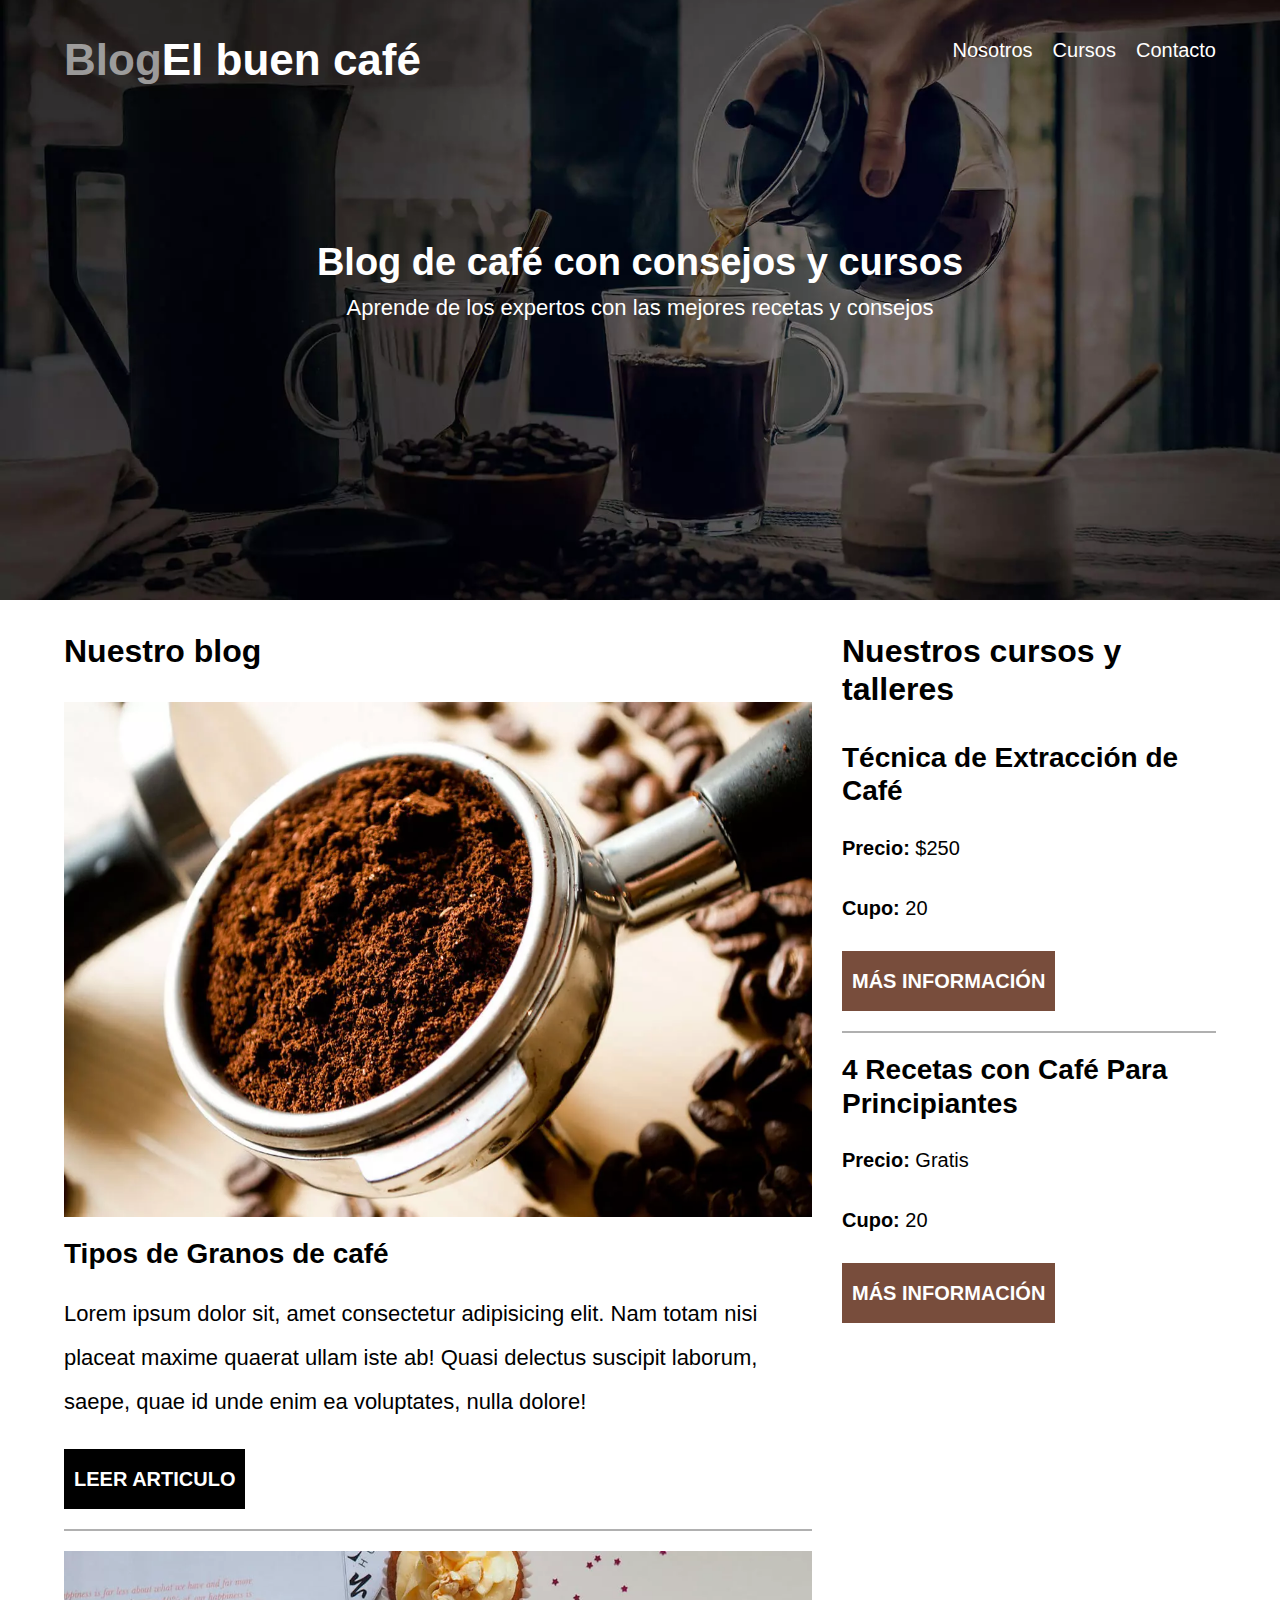
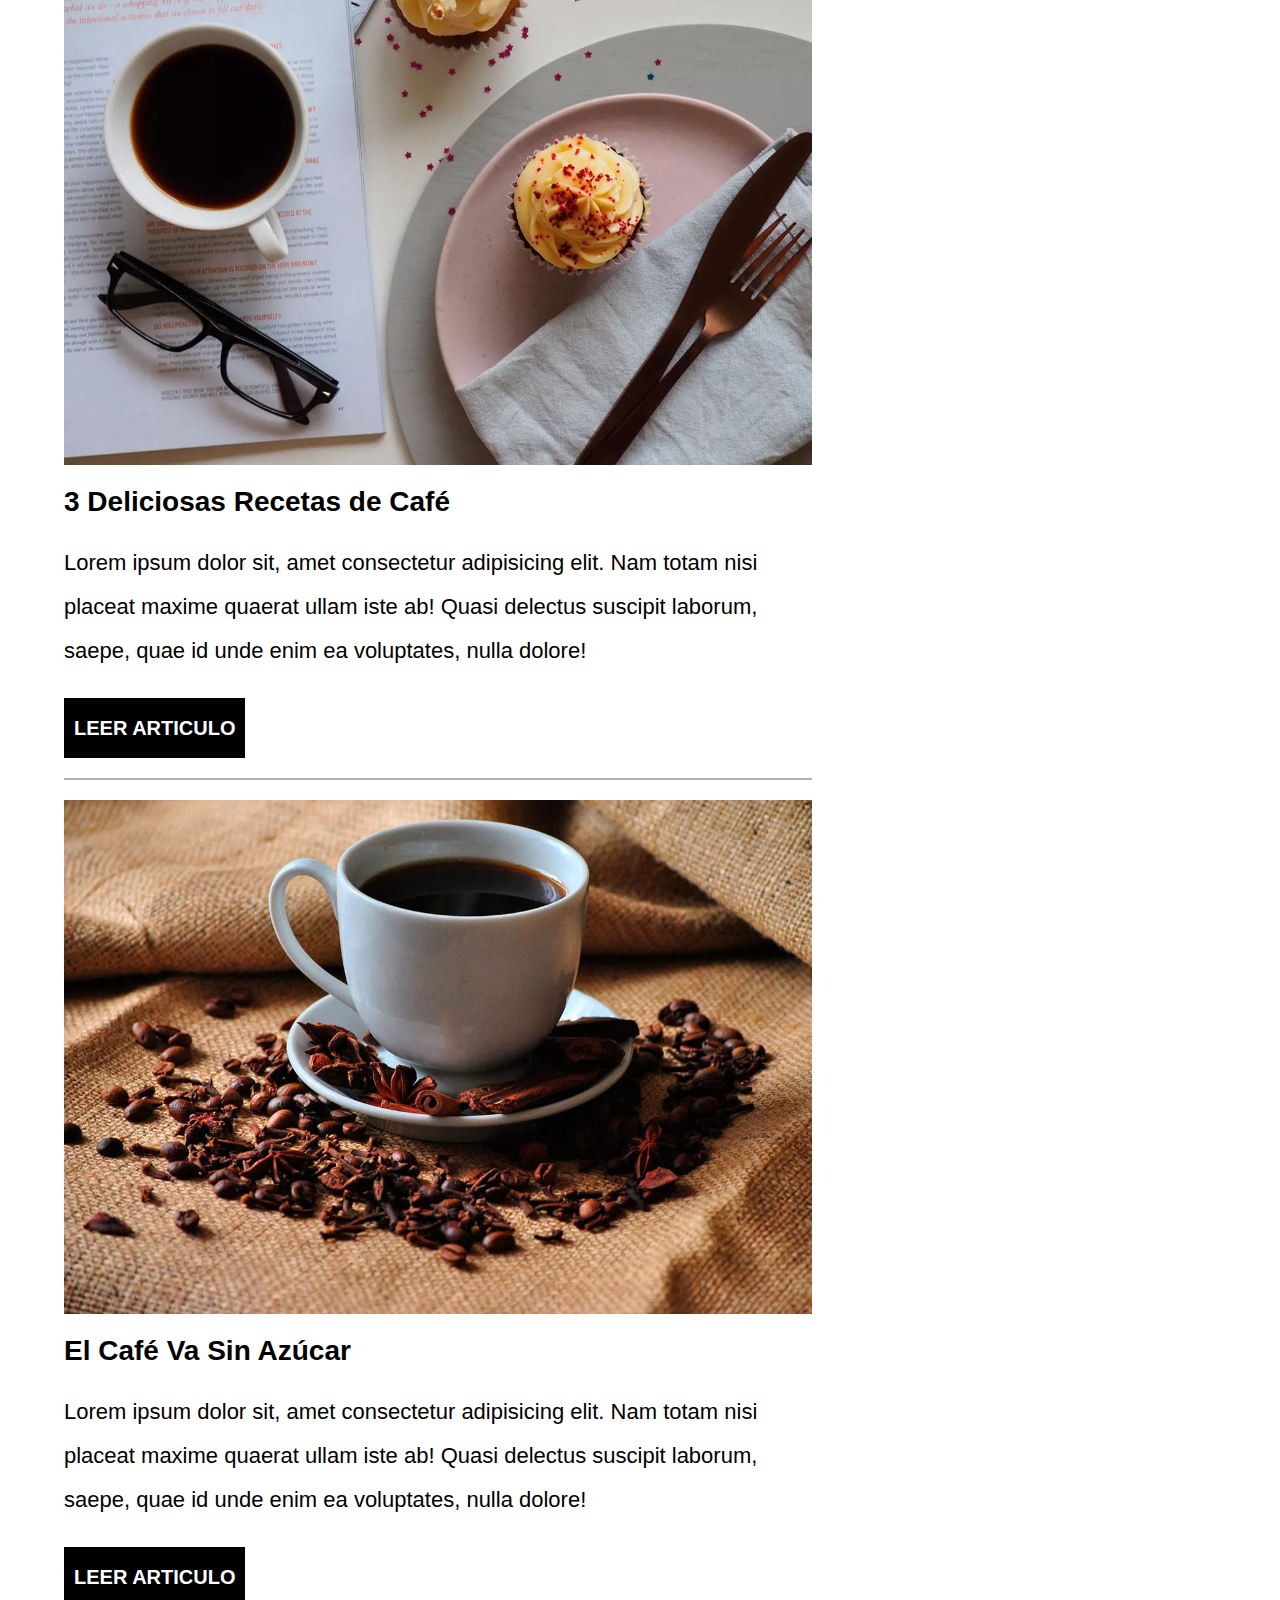
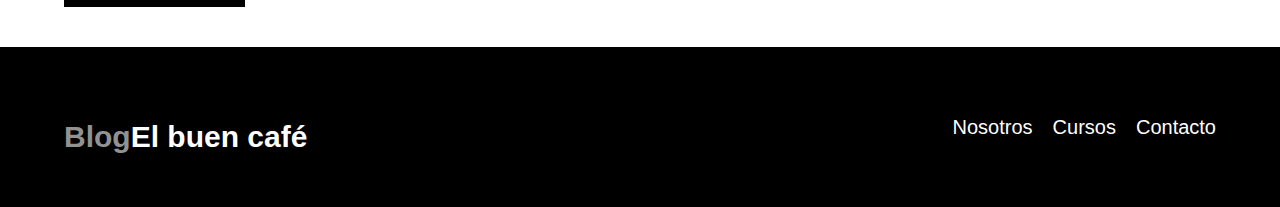
==== commit 8e61d887: "Se agrego la meta descripcion para seo y se termino de usar webp para index" ====
--- a/index.html
+++ b/index.html
@@ -4,6 +4,8 @@
     <meta charset="UTF-8" />
     <meta http-equiv="X-UA-Compatible" content="IE=edge" />
     <meta name="viewport" content="width=device-width, initial-scale=1.0" />
+
+    <meta name="description" content="Página web de un blog de café y cursos">
     <title>El buen café</title>
 
     <link rel="prefetch" href="cursos.html" as="document">
@@ -184,5 +186,7 @@
         </div>
       </div>
     </footer>
+
+    <script src="js/modernizer.js"></script>
   </body>
 </html>
--- a/css/style.css
+++ b/css/style.css
@@ -77,8 +77,13 @@
     text-align: center;
 }
 
+.webp .header {
+    background-image: url(../img/banner.webp);
+}
+.no-webp .header {
+    background-image: url(../img/banner.jpg);
+}
 .header {
-    background-image: url(../img/banner.jpg);
     height: 60rem;
     background-size: cover;
     background-repeat: no repeat;
--- a/css/style.css
+++ b/css/style.css
@@ -77,8 +77,13 @@
     text-align: center;
 }
 
+.webp .header {
+    background-image: url(../img/banner.webp);
+}
+.no-webp .header {
+    background-image: url(../img/banner.jpg);
+}
 .header {
-    background-image: url(../img/banner.jpg);
     height: 60rem;
     background-size: cover;
     background-repeat: no repeat;
